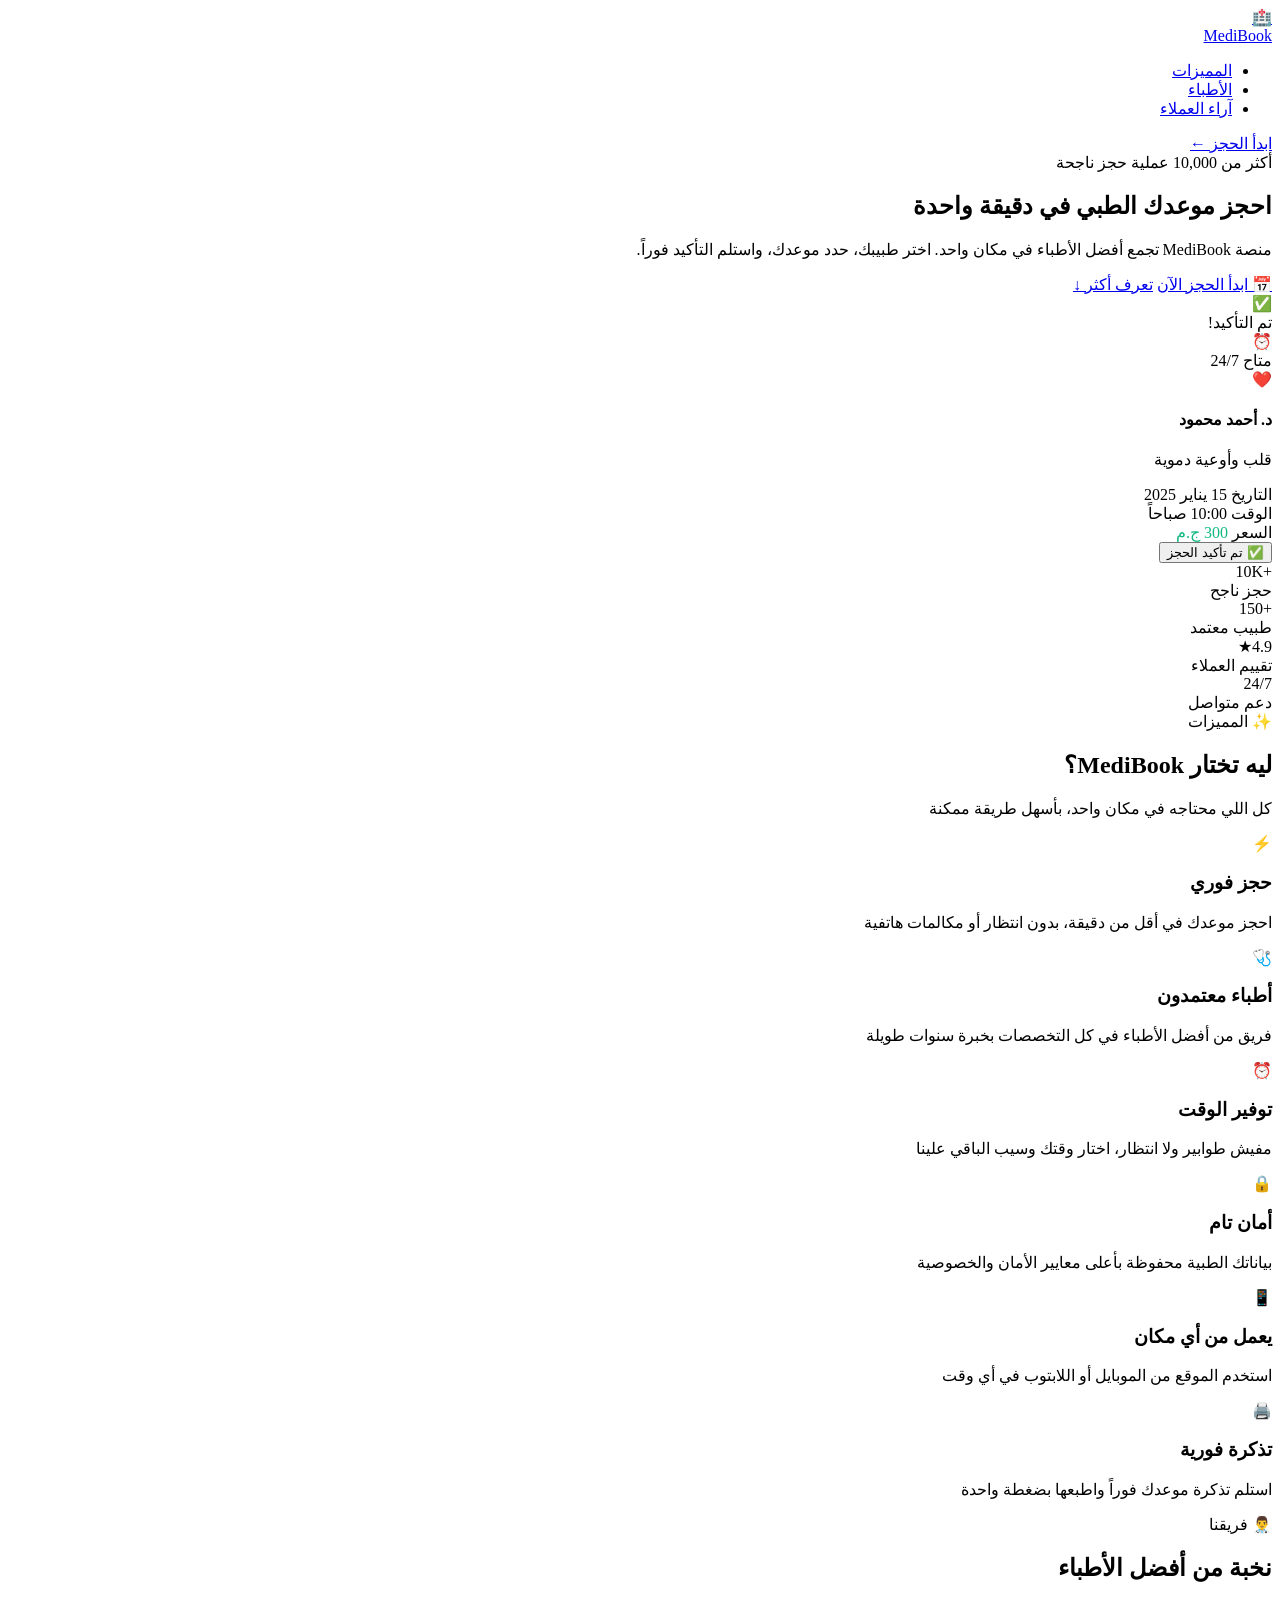
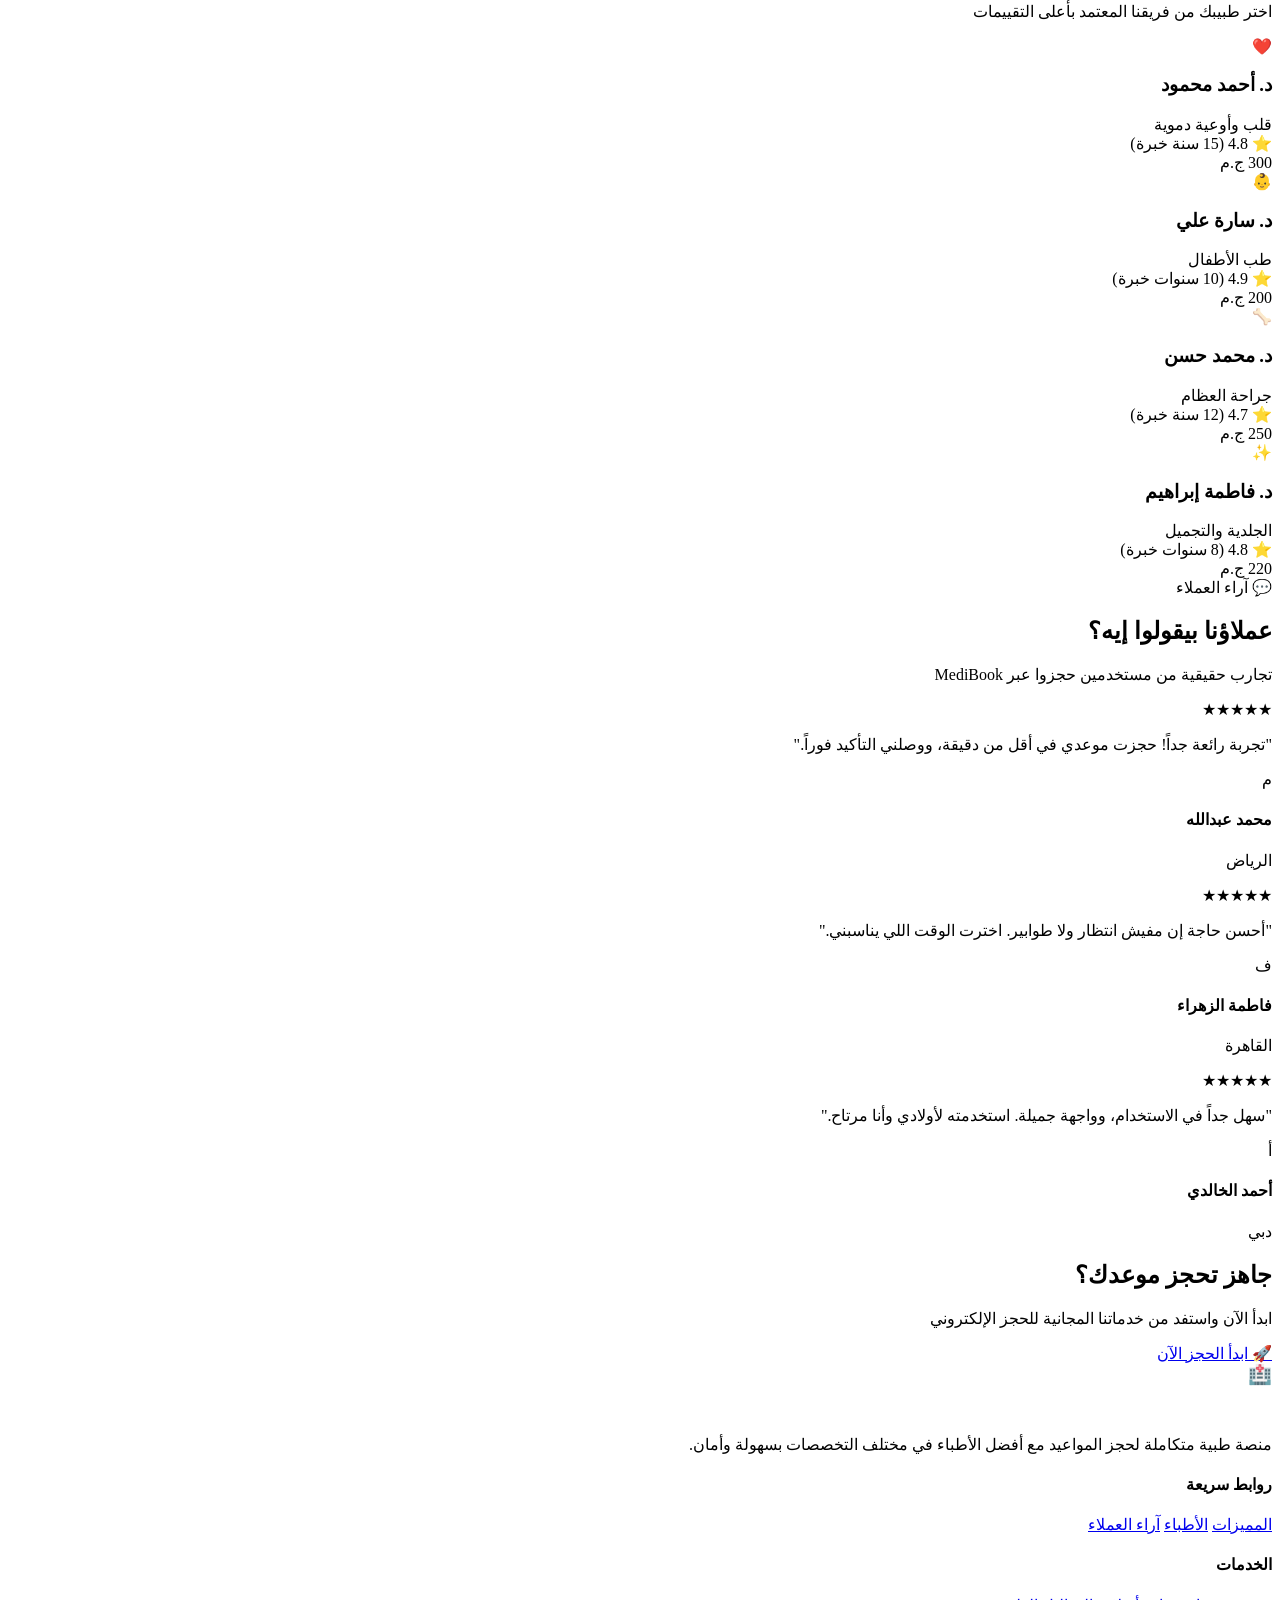
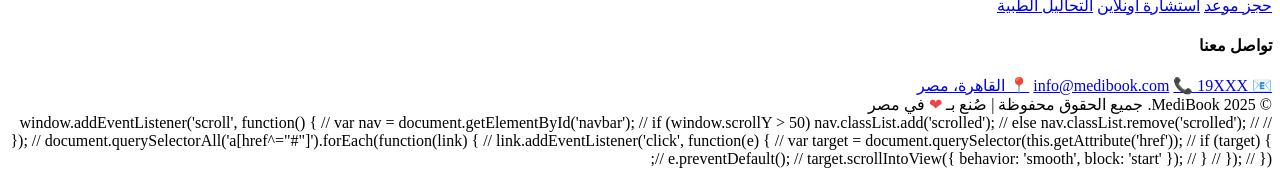
==== index.html @ c93f9eae "first upload first upload" ====
<!DOCTYPE html>
<html lang="ar" dir="rtl">
<head>
<meta charset="UTF-8">
<meta name="viewport" content="width=device-width, initial-scale=1.0">
<title>MediBook | احجز موعدك الطبي بسهولة</title>
<link href="https://fonts.googleapis.com/css2?family=Cairo:wght@400;600;700;800;900&display=swap" rel="stylesheet">
<link rel="stylesheet" href="css/style.css"> 
<!-- <style>
* { margin:0; padding:0; box-sizing:border-box; font-family:'Cairo',sans-serif; }
:root { --primary:#6366f1; --secondary:#8b5cf6; --success:#10b981; --dark:#0f172a; --gray:#64748b; }
html { scroll-behavior:smooth; }
body { background:#fff; color:var(--dark); line-height:1.7; overflow-x:hidden; }

.navbar { position:fixed; top:0; left:0; right:0; background:rgba(255,255,255,0.95); backdrop-filter:blur(20px); z-index:1000; padding:15px 0; border-bottom:1px solid rgba(0,0,0,0.05); transition:all 0.3s; }
.navbar.scrolled { padding:10px 0; box-shadow:0 4px 20px rgba(0,0,0,0.08); }
.nav-content { max-width:1200px; margin:0 auto; padding:0 20px; display:flex; justify-content:space-between; align-items:center; }
.logo { display:flex; align-items:center; gap:10px; font-size:1.4rem; font-weight:900; color:var(--dark); text-decoration:none; }
.logo-icon { width:42px; height:42px; background:linear-gradient(135deg,var(--primary),var(--secondary)); border-radius:12px; display:flex; align-items:center; justify-content:center; font-size:1.4rem; box-shadow:0 6px 20px rgba(99,102,241,0.35); }
.nav-links { display:flex; gap:32px; list-style:none; }
.nav-links a { color:var(--gray); text-decoration:none; font-weight:600; font-size:0.95rem; transition:color 0.3s; }
.nav-links a:hover { color:var(--primary); }
.nav-btn { padding:11px 26px; background:linear-gradient(135deg,var(--primary),var(--secondary)); color:white; border:none; border-radius:12px; font-weight:700; cursor:pointer; font-family:inherit; font-size:0.9rem; transition:all 0.3s; text-decoration:none; display:inline-block; box-shadow:0 6px 20px rgba(99,102,241,0.3); }
.nav-btn:hover { transform:translateY(-2px); box-shadow:0 10px 30px rgba(99,102,241,0.45); }

.hero { padding:140px 20px 80px; background:linear-gradient(135deg,#667eea 0%,#764ba2 100%); color:white; position:relative; overflow:hidden; }
.hero::before { content:''; position:absolute; top:-50%; right:-20%; width:600px; height:600px; background:radial-gradient(circle,rgba(255,255,255,0.15),transparent 70%); border-radius:50%; }
.hero-content { max-width:1200px; margin:0 auto; display:grid; grid-template-columns:1.1fr 0.9fr; gap:60px; align-items:center; position:relative; z-index:2; }
.hero-badge { display:inline-flex; align-items:center; gap:8px; background:rgba(255,255,255,0.2); border:1px solid rgba(255,255,255,0.3); padding:8px 18px; border-radius:30px; font-size:0.85rem; font-weight:600; margin-bottom:20px; }
.hero-badge .dot { width:8px; height:8px; background:#4ade80; border-radius:50%; animation:pulse 2s infinite; }
@keyframes pulse { 0%,100%{opacity:1;box-shadow:0 0 0 0 rgba(74,222,128,0.6);} 50%{opacity:0.7;box-shadow:0 0 0 10px rgba(74,222,128,0);} }
.hero h1 { font-size:3rem; font-weight:900; line-height:1.2; margin-bottom:20px; }
.hero h1 .gradient { background:linear-gradient(135deg,#fbbf24,#f59e0b); -webkit-background-clip:text; -webkit-text-fill-color:transparent; background-clip:text; }
.hero p { font-size:1.1rem; opacity:0.95; margin-bottom:35px; max-width:500px; }
.hero-buttons { display:flex; gap:15px; flex-wrap:wrap; }
.btn-hero { padding:16px 32px; border-radius:14px; font-weight:800; font-size:1rem; cursor:pointer; font-family:inherit; transition:all 0.3s; text-decoration:none; display:inline-flex; align-items:center; gap:10px; border:none; }
.btn-hero.primary { background:white; color:var(--primary); box-shadow:0 10px 30px rgba(0,0,0,0.2); }
.btn-hero.primary:hover { transform:translateY(-4px); box-shadow:0 15px 40px rgba(0,0,0,0.3); }
.btn-hero.secondary { background:rgba(255,255,255,0.15); color:white; border:2px solid rgba(255,255,255,0.4); }
.btn-hero.secondary:hover { background:rgba(255,255,255,0.25); }
.hero-illustration { position:relative; height:450px; }
.main-card { position:absolute; top:50%; left:50%; transform:translate(-50%,-50%); background:white; border-radius:24px; padding:30px; width:340px; box-shadow:0 30px 60px rgba(0,0,0,0.3); animation:float 4s ease-in-out infinite; }
@keyframes float { 0%,100%{transform:translate(-50%,-50%) translateY(0);} 50%{transform:translate(-50%,-50%) translateY(-15px);} }
.main-card-header { display:flex; align-items:center; gap:12px; margin-bottom:20px; }
.main-card-header .icon { width:50px; height:50px; background:linear-gradient(135deg,var(--primary),var(--secondary)); border-radius:14px; display:flex; align-items:center; justify-content:center; color:white; font-size:1.5rem; }
.main-card-header h4 { color:var(--dark); font-size:1rem; font-weight:800; }
.main-card-header p { color:var(--gray); font-size:0.8rem; }
.main-card-row { display:flex; justify-content:space-between; padding:12px 0; border-bottom:1px solid #f1f5f9; font-size:0.9rem; }
.main-card-row:last-child { border:none; }
.main-card-row .lbl { color:var(--gray); font-weight:600; }
.main-card-row .val { color:var(--dark); font-weight:800; }
.main-card-btn { width:100%; padding:12px; background:linear-gradient(135deg,var(--primary),var(--secondary)); color:white; border:none; border-radius:10px; font-weight:700; cursor:pointer; margin-top:15px; font-family:inherit; }
.floating-badge { position:absolute; background:white; padding:12px 18px; border-radius:14px; box-shadow:0 15px 35px rgba(0,0,0,0.2); display:flex; align-items:center; gap:10px; font-weight:700; font-size:0.85rem; color:var(--dark); animation:float2 3s ease-in-out infinite; }
.floating-badge.top-left { top:40px; left:20px; animation-delay:-1s; }
.floating-badge.bottom-right { bottom:40px; right:20px; animation-delay:-2s; }
@keyframes float2 { 0%,100%{transform:translateY(0);} 50%{transform:translateY(-10px);} }
.floating-badge .b-icon { width:36px; height:36px; border-radius:10px; display:flex; align-items:center; justify-content:center; font-size:1.2rem; }
.b-icon.green { background:#d1fae5; }
.b-icon.blue { background:#dbeafe; }

.stats-bar { background:white; padding:50px 20px; margin-top:-50px; position:relative; z-index:10; }
.stats-content { max-width:1100px; margin:0 auto; background:white; border-radius:24px; box-shadow:0 20px 60px rgba(0,0,0,0.1); padding:40px; display:grid; grid-template-columns:repeat(auto-fit,minmax(150px,1fr)); gap:30px; }
.stat-item { text-align:center; }
.stat-item .num { font-size:2.5rem; font-weight:900; background:linear-gradient(135deg,var(--primary),var(--secondary)); -webkit-background-clip:text; -webkit-text-fill-color:transparent; background-clip:text; line-height:1.2; }
.stat-item .lbl { color:var(--gray); font-size:0.9rem; font-weight:600; margin-top:5px; }

.section { padding:80px 20px; max-width:1200px; margin:0 auto; }
.section-header { text-align:center; margin-bottom:60px; }
.section-tag { display:inline-block; padding:6px 18px; background:rgba(99,102,241,0.1); color:var(--primary); border-radius:20px; font-size:0.85rem; font-weight:700; margin-bottom:15px; }
.section-header h2 { font-size:2.2rem; font-weight:900; color:var(--dark); margin-bottom:15px; }
.section-header p { color:var(--gray); font-size:1.05rem; max-width:550px; margin:0 auto; }

.features-grid { display:grid; grid-template-columns:repeat(auto-fit,minmax(280px,1fr)); gap:25px; }
.feature-card { background:white; border-radius:20px; padding:32px 28px; transition:all 0.4s; border:2px solid #f1f5f9; position:relative; overflow:hidden; }
.feature-card::before { content:''; position:absolute; top:0; left:0; right:0; height:4px; background:linear-gradient(90deg,var(--primary),var(--secondary)); transform:scaleX(0); transition:transform 0.4s; }
.feature-card:hover { transform:translateY(-8px); box-shadow:0 25px 50px rgba(0,0,0,0.1); border-color:transparent; }
.feature-card:hover::before { transform:scaleX(1); }
.feature-icon { width:65px; height:65px; border-radius:18px; display:flex; align-items:center; justify-content:center; font-size:1.8rem; margin-bottom:20px; }
.feature-icon.purple { background:rgba(99,102,241,0.12); }
.feature-icon.green { background:rgba(16,185,129,0.12); }
.feature-icon.orange { background:rgba(245,158,11,0.12); }
.feature-icon.pink { background:rgba(236,72,153,0.12); }
.feature-icon.blue { background:rgba(59,130,246,0.12); }
.feature-icon.red { background:rgba(239,68,68,0.12); }
.feature-card h3 { font-size:1.2rem; font-weight:800; color:var(--dark); margin-bottom:10px; }
.feature-card p { color:var(--gray); font-size:0.95rem; line-height:1.7; }

.doctors-section { background:linear-gradient(180deg,#f8fafc,white); padding:80px 20px; }
.doctors-grid { max-width:1200px; margin:0 auto; display:grid; grid-template-columns:repeat(auto-fit,minmax(230px,1fr)); gap:20px; }
.doctor-card-landing { background:white; border-radius:20px; padding:25px; text-align:center; box-shadow:0 4px 20px rgba(0,0,0,0.06); transition:all 0.4s; border:2px solid transparent; }
.doctor-card-landing:hover { transform:translateY(-8px); box-shadow:0 25px 50px rgba(99,102,241,0.15); border-color:var(--primary); }
.doc-avatar-landing { width:90px; height:90px; border-radius:50%; background:linear-gradient(135deg,var(--primary),var(--secondary)); color:white; display:flex; align-items:center; justify-content:center; font-size:2.5rem; margin:0 auto 18px; box-shadow:0 10px 25px rgba(99,102,241,0.3); }
.doctor-card-landing h3 { font-size:1.1rem; font-weight:800; margin-bottom:6px; color:var(--dark); }
.doctor-card-landing .spec { color:var(--primary); font-size:0.85rem; font-weight:700; background:rgba(99,102,241,0.1); padding:4px 14px; border-radius:20px; display:inline-block; margin-bottom:12px; }
.doctor-card-landing .rating { color:#f59e0b; font-weight:700; font-size:0.9rem; margin-bottom:8px; }
.doctor-card-landing .price { color:var(--success); font-weight:900; font-size:1.2rem; padding-top:12px; border-top:1px dashed #e2e8f0; }

.testimonials-section { padding:80px 20px; background:linear-gradient(135deg,#667eea 0%,#764ba2 100%); color:white; }
.testimonials-section .section-tag { background:rgba(255,255,255,0.2); color:white; }
.testimonials-section h2 { color:white; }
.testimonials-section p { color:rgba(255,255,255,0.9); }
.testimonials-grid { max-width:1200px; margin:0 auto; display:grid; grid-template-columns:repeat(auto-fit,minmax(280px,1fr)); gap:25px; }
.testimonial-card { background:rgba(255,255,255,0.1); backdrop-filter:blur(20px); border:1px solid rgba(255,255,255,0.2); border-radius:20px; padding:28px; transition:all 0.3s; }
.testimonial-card:hover { background:rgba(255,255,255,0.15); transform:translateY(-5px); }
.stars { color:#fbbf24; font-size:1.2rem; margin-bottom:15px; }
.testimonial-card p { color:rgba(255,255,255,0.95); font-size:0.95rem; line-height:1.8; margin-bottom:20px; }
.testimonial-author { display:flex; align-items:center; gap:12px; padding-top:18px; border-top:1px solid rgba(255,255,255,0.15); }
.author-avatar { width:48px; height:48px; border-radius:50%; background:rgba(255,255,255,0.25); display:flex; align-items:center; justify-content:center; font-weight:800; font-size:1.1rem; }
.author-info h4 { color:white; font-size:0.95rem; font-weight:700; }
.author-info p { color:rgba(255,255,255,0.7); font-size:0.8rem; }

.cta-section { padding:100px 20px; text-align:center; background:white; }
.cta-content { max-width:700px; margin:0 auto; }
.cta-section h2 { font-size:2.5rem; font-weight:900; margin-bottom:20px; color:var(--dark); }
.cta-section p { color:var(--gray); font-size:1.1rem; margin-bottom:40px; }
.cta-btn { padding:20px 50px; background:linear-gradient(135deg,var(--primary),var(--secondary)); color:white; border:none; border-radius:16px; font-size:1.15rem; font-weight:800; cursor:pointer; font-family:inherit; transition:all 0.3s; text-decoration:none; display:inline-flex; align-items:center; gap:12px; box-shadow:0 15px 40px rgba(99,102,241,0.4); }
.cta-btn:hover { transform:translateY(-5px); box-shadow:0 25px 60px rgba(99,102,241,0.55); }

footer { background:var(--dark); color:white; padding:60px 20px 30px; }
.footer-content { max-width:1200px; margin:0 auto; display:grid; grid-template-columns:2fr 1fr 1fr 1fr; gap:40px; margin-bottom:40px; }
.footer-col h4 { font-size:1.1rem; font-weight:800; margin-bottom:20px; }
.footer-col p, .footer-col a { color:#94a3b8; font-size:0.9rem; line-height:2; text-decoration:none; display:block; transition:color 0.3s; }
.footer-col a:hover { color:var(--primary); }
.footer-bottom { border-top:1px solid #1e293b; padding-top:25px; text-align:center; color:#64748b; font-size:0.9rem; }

@media (max-width:900px) {
  .hero-content { grid-template-columns:1fr; text-align:center; }
  .hero h1 { font-size:2.2rem; }
  .hero p { margin:0 auto 30px; }
  .hero-buttons { justify-content:center; }
  .hero-illustration { height:350px; margin-top:40px; }
  .footer-content { grid-template-columns:1fr 1fr; }
  .nav-links { display:none; }
  .section-header h2 { font-size:1.6rem; }
  .cta-section h2 { font-size:1.7rem; }
}
@media (max-width:500px) {
  .hero h1 { font-size:1.8rem; }
  .footer-content { grid-template-columns:1fr; text-align:center; }
  .main-card { width:280px; padding:20px; }
}
</style> -->
</head>
<body>

<nav class="navbar" id="navbar">
  <div class="nav-content">
    <a href="#" class="logo">
      <div class="logo-icon">🏥</div>
      <span>MediBook</span>
    </a>
    <ul class="nav-links">
      <li><a href="#features">المميزات</a></li>
      <li><a href="#doctors">الأطباء</a></li>
      <li><a href="#testimonials">آراء العملاء</a></li>
    </ul>
    <a href="app.html" class="nav-btn">ابدأ الحجز ←</a>
  </div>
</nav>

<section class="hero">
  <div class="hero-content">
    <div>
      <div class="hero-badge">
        <span class="dot"></span>
        <span>أكثر من 10,000 عملية حجز ناجحة</span>
      </div>
      <h1>احجز موعدك الطبي <span class="gradient">في دقيقة واحدة</span></h1>
      <p>منصة MediBook تجمع أفضل الأطباء في مكان واحد. اختر طبيبك، حدد موعدك، واستلم التأكيد فوراً.</p>
      <div class="hero-buttons">
        <a href="app.html" class="btn-hero primary">📅 ابدأ الحجز الآن</a>
        <a href="#features" class="btn-hero secondary">تعرف أكثر ↓</a>
      </div>
    </div>
    <div class="hero-illustration">
      <div class="floating-badge top-left">
        <div class="b-icon green">✅</div>
        <div>تم التأكيد!</div>
      </div>
      <div class="floating-badge bottom-right">
        <div class="b-icon blue">⏰</div>
        <div>متاح 24/7</div>
      </div>
      <div class="main-card">
        <div class="main-card-header">
          <div class="icon">❤️</div>
          <div>
            <h4>د. أحمد محمود</h4>
            <p>قلب وأوعية دموية</p>
          </div>
        </div>
        <div class="main-card-row">
          <span class="lbl">التاريخ</span>
          <span class="val">15 يناير 2025</span>
        </div>
        <div class="main-card-row">
          <span class="lbl">الوقت</span>
          <span class="val">10:00 صباحاً</span>
        </div>
        <div class="main-card-row">
          <span class="lbl">السعر</span>
          <span class="val" style="color:#10b981">300 ج.م</span>
        </div>
        <button class="main-card-btn">✅ تم تأكيد الحجز</button>
      </div>
    </div>
  </div>
</section>

<div class="stats-bar">
  <div class="stats-content">
    <div class="stat-item"><div class="num">+10K</div><div class="lbl">حجز ناجح</div></div>
    <div class="stat-item"><div class="num">+150</div><div class="lbl">طبيب معتمد</div></div>
    <div class="stat-item"><div class="num">4.9★</div><div class="lbl">تقييم العملاء</div></div>
    <div class="stat-item"><div class="num">24/7</div><div class="lbl">دعم متواصل</div></div>
  </div>
</div>

<section class="section" id="features">
  <div class="section-header">
    <span class="section-tag">✨ المميزات</span>
    <h2>ليه تختار MediBook؟</h2>
    <p>كل اللي محتاجه في مكان واحد، بأسهل طريقة ممكنة</p>
  </div>
  <div class="features-grid">
    <div class="feature-card">
      <div class="feature-icon purple">⚡</div>
      <h3>حجز فوري</h3>
      <p>احجز موعدك في أقل من دقيقة، بدون انتظار أو مكالمات هاتفية</p>
    </div>
    <div class="feature-card">
      <div class="feature-icon green">🩺</div>
      <h3>أطباء معتمدون</h3>
      <p>فريق من أفضل الأطباء في كل التخصصات بخبرة سنوات طويلة</p>
    </div>
    <div class="feature-card">
      <div class="feature-icon orange">⏰</div>
      <h3>توفير الوقت</h3>
      <p>مفيش طوابير ولا انتظار، اختار وقتك وسيب الباقي علينا</p>
    </div>
    <div class="feature-card">
      <div class="feature-icon pink">🔒</div>
      <h3>أمان تام</h3>
      <p>بياناتك الطبية محفوظة بأعلى معايير الأمان والخصوصية</p>
    </div>
    <div class="feature-card">
      <div class="feature-icon blue">📱</div>
      <h3>يعمل من أي مكان</h3>
      <p>استخدم الموقع من الموبايل أو اللابتوب في أي وقت</p>
    </div>
    <div class="feature-card">
      <div class="feature-icon red">🖨️</div>
      <h3>تذكرة فورية</h3>
      <p>استلم تذكرة موعدك فوراً واطبعها بضغطة واحدة</p>
    </div>
  </div>
</section>

<section class="doctors-section" id="doctors">
  <div class="section-header">
    <span class="section-tag">👨‍⚕️ فريقنا</span>
    <h2>نخبة من أفضل الأطباء</h2>
    <p>اختر طبيبك من فريقنا المعتمد بأعلى التقييمات</p>
  </div>
  <div class="doctors-grid">
    <div class="doctor-card-landing">
      <div class="doc-avatar-landing">❤️</div>
      <h3>د. أحمد محمود</h3>
      <div class="spec">قلب وأوعية دموية</div>
      <div class="rating">⭐ 4.8 (15 سنة خبرة)</div>
      <div class="price">300 ج.م</div>
    </div>
    <div class="doctor-card-landing">
      <div class="doc-avatar-landing">👶</div>
      <h3>د. سارة علي</h3>
      <div class="spec">طب الأطفال</div>
      <div class="rating">⭐ 4.9 (10 سنوات خبرة)</div>
      <div class="price">200 ج.م</div>
    </div>
    <div class="doctor-card-landing">
      <div class="doc-avatar-landing">🦴</div>
      <h3>د. محمد حسن</h3>
      <div class="spec">جراحة العظام</div>
      <div class="rating">⭐ 4.7 (12 سنة خبرة)</div>
      <div class="price">250 ج.م</div>
    </div>
    <div class="doctor-card-landing">
      <div class="doc-avatar-landing">✨</div>
      <h3>د. فاطمة إبراهيم</h3>
      <div class="spec">الجلدية والتجميل</div>
      <div class="rating">⭐ 4.8 (8 سنوات خبرة)</div>
      <div class="price">220 ج.م</div>
    </div>
  </div>
</section>

<section class="testimonials-section" id="testimonials">
  <div class="section-header">
    <span class="section-tag">💬 آراء العملاء</span>
    <h2>عملاؤنا بيقولوا إيه؟</h2>
    <p>تجارب حقيقية من مستخدمين حجزوا عبر MediBook</p>
  </div>
  <div class="testimonials-grid">
    <div class="testimonial-card">
      <div class="stars">★★★★★</div>
      <p>"تجربة رائعة جداً! حجزت موعدي في أقل من دقيقة، ووصلني التأكيد فوراً."</p>
      <div class="testimonial-author">
        <div class="author-avatar">م</div>
        <div class="author-info">
          <h4>محمد عبدالله</h4>
          <p>الرياض</p>
        </div>
      </div>
    </div>
    <div class="testimonial-card">
      <div class="stars">★★★★★</div>
      <p>"أحسن حاجة إن مفيش انتظار ولا طوابير. اخترت الوقت اللي يناسبني."</p>
      <div class="testimonial-author">
        <div class="author-avatar">ف</div>
        <div class="author-info">
          <h4>فاطمة الزهراء</h4>
          <p>القاهرة</p>
        </div>
      </div>
    </div>
    <div class="testimonial-card">
      <div class="stars">★★★★★</div>
      <p>"سهل جداً في الاستخدام، وواجهة جميلة. استخدمته لأولادي وأنا مرتاح."</p>
      <div class="testimonial-author">
        <div class="author-avatar">أ</div>
        <div class="author-info">
          <h4>أحمد الخالدي</h4>
          <p>دبي</p>
        </div>
      </div>
    </div>
  </div>
</section>

<section class="cta-section">
  <div class="cta-content">
    <h2>جاهز تحجز موعدك؟</h2>
    <p>ابدأ الآن واستفد من خدماتنا المجانية للحجز الإلكتروني</p>
    <a href="app.html" class="cta-btn">🚀 ابدأ الحجز الآن</a>
  </div>
</section>

<footer>
  <div class="footer-content">
    <div class="footer-col">
      <div class="logo" style="color:white;margin-bottom:15px;">
        <div class="logo-icon" style="width:38px;height:38px;font-size:1.2rem;">🏥</div>
        <span>MediBook</span>
      </div>
      <p>منصة طبية متكاملة لحجز المواعيد مع أفضل الأطباء في مختلف التخصصات بسهولة وأمان.</p>
    </div>
    <div class="footer-col">
      <h4>روابط سريعة</h4>
      <a href="#features">المميزات</a>
      <a href="#doctors">الأطباء</a>
      <a href="#testimonials">آراء العملاء</a>
    </div>
    <div class="footer-col">
      <h4>الخدمات</h4>
      <a href="#">حجز موعد</a>
      <a href="#">استشارة أونلاين</a>
      <a href="#">التحاليل الطبية</a>
    </div>
    <div class="footer-col">
      <h4>تواصل معنا</h4>
      <a href="#">📧 info@medibook.com</a>
      <a href="#">📞 19XXX</a>
      <a href="#">📍 القاهرة، مصر</a>
    </div>
  </div>
  <div class="footer-bottom">
    © 2025 MediBook. جميع الحقوق محفوظة | صُنع بـ <span style="color:#ef4444;">❤</span> في مصر
  </div>
</footer>

<script src="js/app.js"></script>

// window.addEventListener('scroll', function() {
//   var nav = document.getElementById('navbar');
//   if (window.scrollY > 50) nav.classList.add('scrolled');
//   else nav.classList.remove('scrolled');
// });

// document.querySelectorAll('a[href^="#"]').forEach(function(link) {
//   link.addEventListener('click', function(e) {
//     var target = document.querySelector(this.getAttribute('href'));
//     if (target) {
//       e.preventDefault();
//       target.scrollIntoView({ behavior: 'smooth', block: 'start' });
//     }
//   });
// });


</body>
</html>
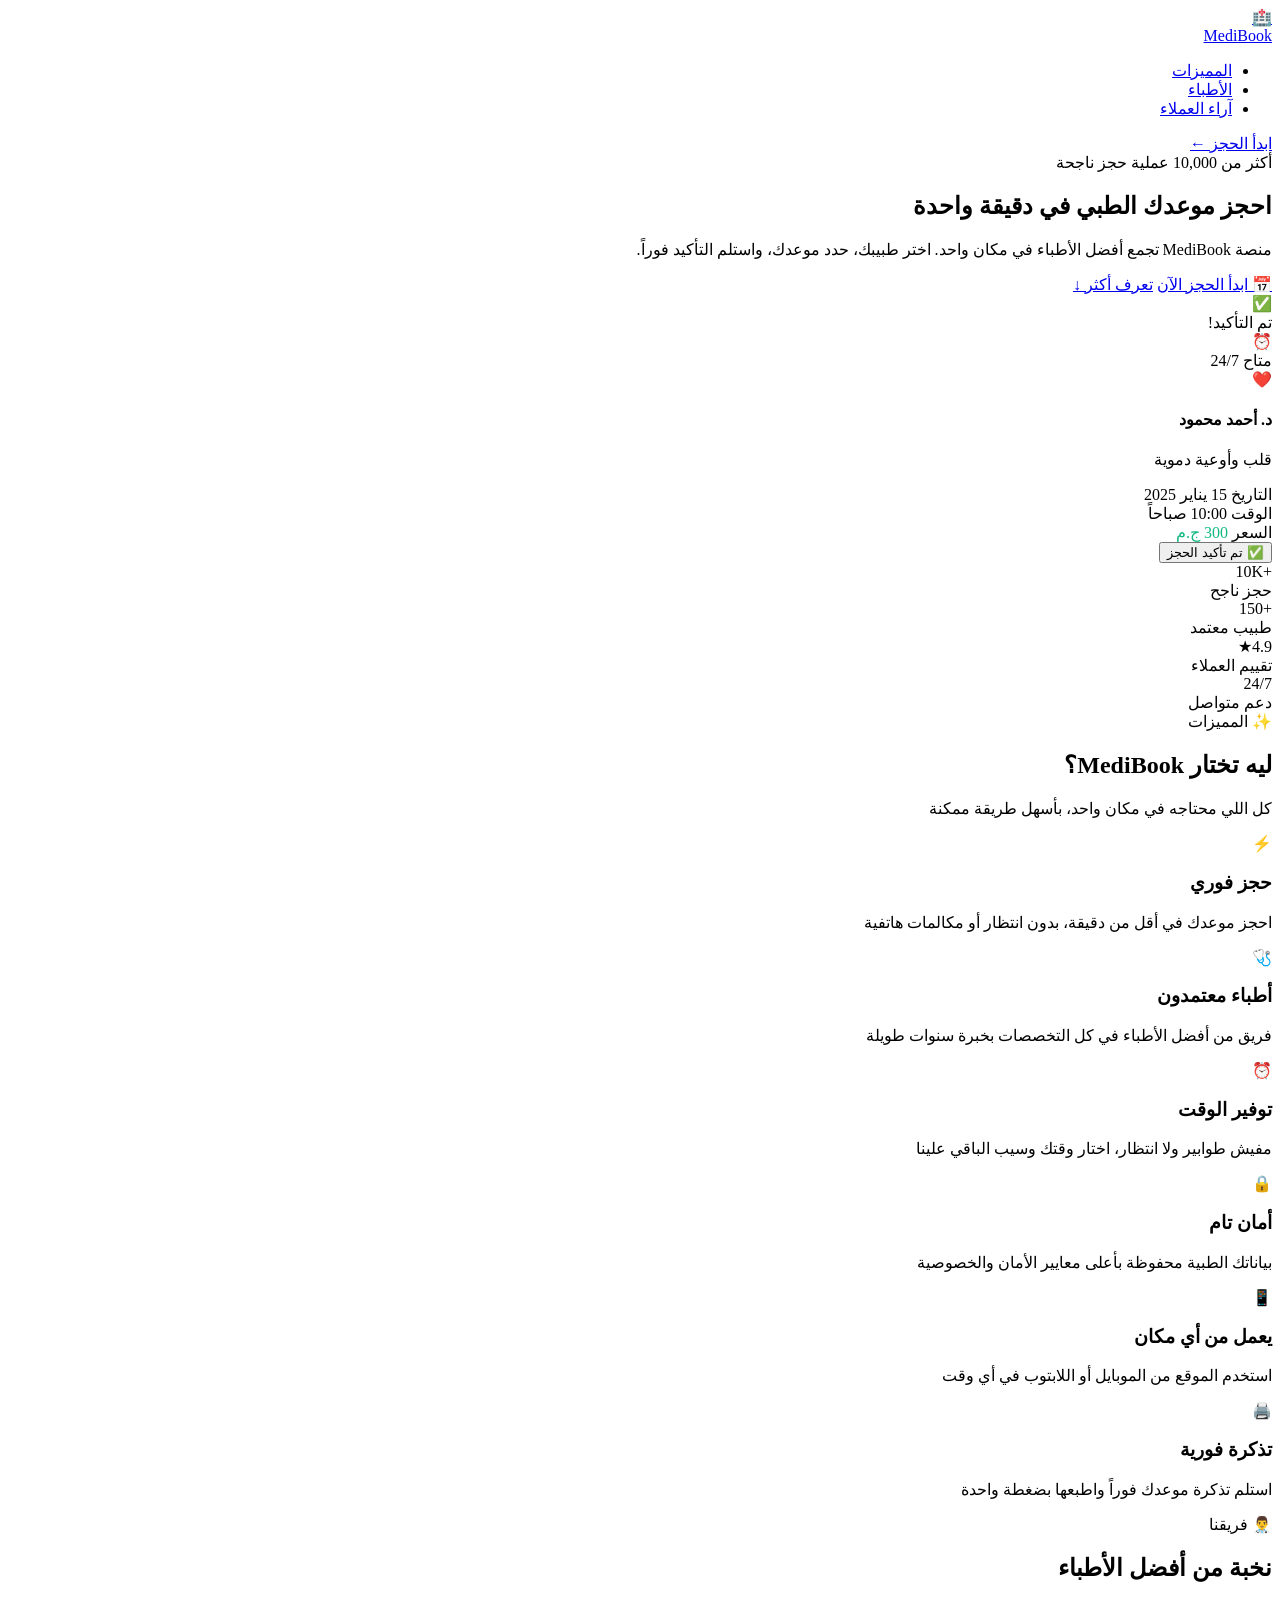
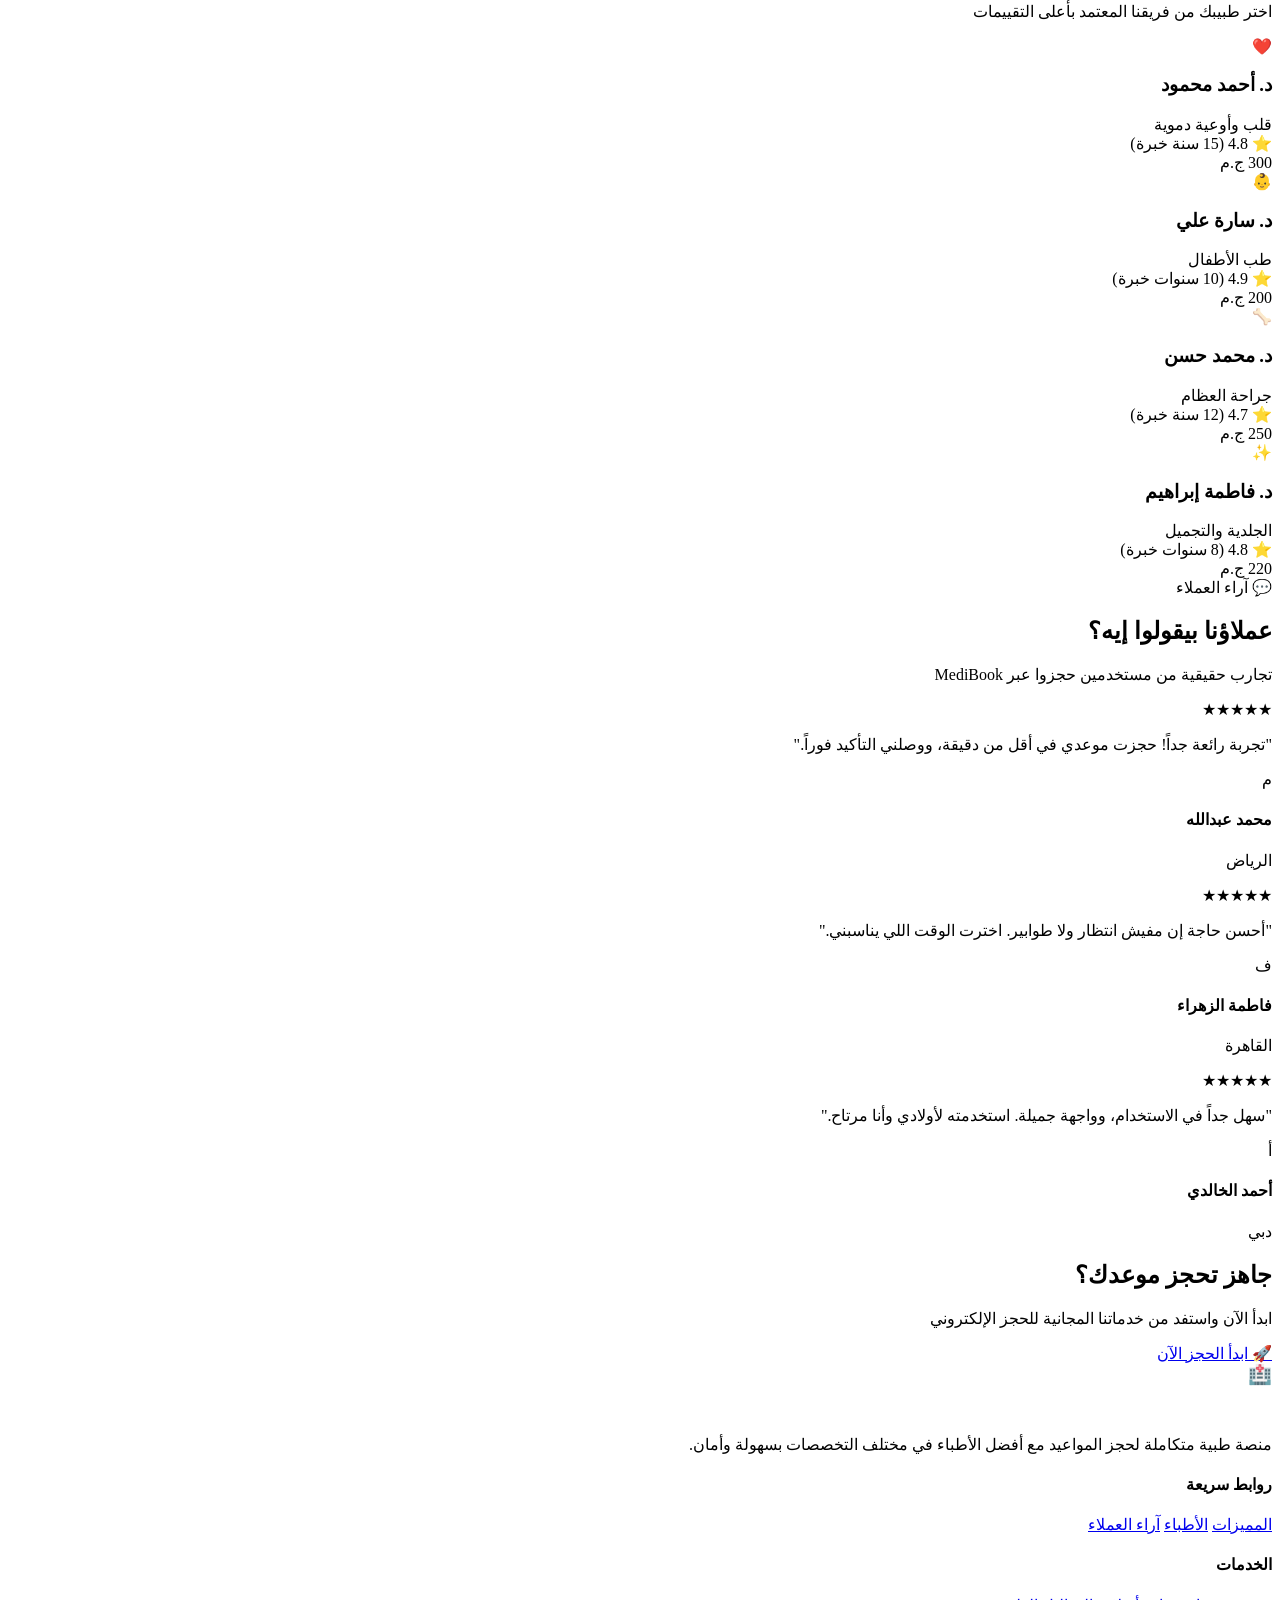
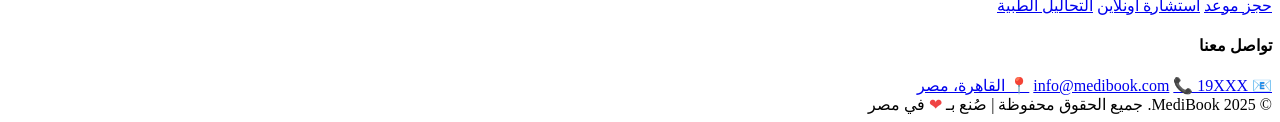
==== commit 36504b2b: "Add files via upload Added new files" ====
--- a/index.html
+++ b/index.html
@@ -6,140 +6,7 @@
 <title>MediBook | احجز موعدك الطبي بسهولة</title>
 <link href="https://fonts.googleapis.com/css2?family=Cairo:wght@400;600;700;800;900&display=swap" rel="stylesheet">
 <link rel="stylesheet" href="css/style.css"> 
-<!-- <style>
-* { margin:0; padding:0; box-sizing:border-box; font-family:'Cairo',sans-serif; }
-:root { --primary:#6366f1; --secondary:#8b5cf6; --success:#10b981; --dark:#0f172a; --gray:#64748b; }
-html { scroll-behavior:smooth; }
-body { background:#fff; color:var(--dark); line-height:1.7; overflow-x:hidden; }
-
-.navbar { position:fixed; top:0; left:0; right:0; background:rgba(255,255,255,0.95); backdrop-filter:blur(20px); z-index:1000; padding:15px 0; border-bottom:1px solid rgba(0,0,0,0.05); transition:all 0.3s; }
-.navbar.scrolled { padding:10px 0; box-shadow:0 4px 20px rgba(0,0,0,0.08); }
-.nav-content { max-width:1200px; margin:0 auto; padding:0 20px; display:flex; justify-content:space-between; align-items:center; }
-.logo { display:flex; align-items:center; gap:10px; font-size:1.4rem; font-weight:900; color:var(--dark); text-decoration:none; }
-.logo-icon { width:42px; height:42px; background:linear-gradient(135deg,var(--primary),var(--secondary)); border-radius:12px; display:flex; align-items:center; justify-content:center; font-size:1.4rem; box-shadow:0 6px 20px rgba(99,102,241,0.35); }
-.nav-links { display:flex; gap:32px; list-style:none; }
-.nav-links a { color:var(--gray); text-decoration:none; font-weight:600; font-size:0.95rem; transition:color 0.3s; }
-.nav-links a:hover { color:var(--primary); }
-.nav-btn { padding:11px 26px; background:linear-gradient(135deg,var(--primary),var(--secondary)); color:white; border:none; border-radius:12px; font-weight:700; cursor:pointer; font-family:inherit; font-size:0.9rem; transition:all 0.3s; text-decoration:none; display:inline-block; box-shadow:0 6px 20px rgba(99,102,241,0.3); }
-.nav-btn:hover { transform:translateY(-2px); box-shadow:0 10px 30px rgba(99,102,241,0.45); }
-
-.hero { padding:140px 20px 80px; background:linear-gradient(135deg,#667eea 0%,#764ba2 100%); color:white; position:relative; overflow:hidden; }
-.hero::before { content:''; position:absolute; top:-50%; right:-20%; width:600px; height:600px; background:radial-gradient(circle,rgba(255,255,255,0.15),transparent 70%); border-radius:50%; }
-.hero-content { max-width:1200px; margin:0 auto; display:grid; grid-template-columns:1.1fr 0.9fr; gap:60px; align-items:center; position:relative; z-index:2; }
-.hero-badge { display:inline-flex; align-items:center; gap:8px; background:rgba(255,255,255,0.2); border:1px solid rgba(255,255,255,0.3); padding:8px 18px; border-radius:30px; font-size:0.85rem; font-weight:600; margin-bottom:20px; }
-.hero-badge .dot { width:8px; height:8px; background:#4ade80; border-radius:50%; animation:pulse 2s infinite; }
-@keyframes pulse { 0%,100%{opacity:1;box-shadow:0 0 0 0 rgba(74,222,128,0.6);} 50%{opacity:0.7;box-shadow:0 0 0 10px rgba(74,222,128,0);} }
-.hero h1 { font-size:3rem; font-weight:900; line-height:1.2; margin-bottom:20px; }
-.hero h1 .gradient { background:linear-gradient(135deg,#fbbf24,#f59e0b); -webkit-background-clip:text; -webkit-text-fill-color:transparent; background-clip:text; }
-.hero p { font-size:1.1rem; opacity:0.95; margin-bottom:35px; max-width:500px; }
-.hero-buttons { display:flex; gap:15px; flex-wrap:wrap; }
-.btn-hero { padding:16px 32px; border-radius:14px; font-weight:800; font-size:1rem; cursor:pointer; font-family:inherit; transition:all 0.3s; text-decoration:none; display:inline-flex; align-items:center; gap:10px; border:none; }
-.btn-hero.primary { background:white; color:var(--primary); box-shadow:0 10px 30px rgba(0,0,0,0.2); }
-.btn-hero.primary:hover { transform:translateY(-4px); box-shadow:0 15px 40px rgba(0,0,0,0.3); }
-.btn-hero.secondary { background:rgba(255,255,255,0.15); color:white; border:2px solid rgba(255,255,255,0.4); }
-.btn-hero.secondary:hover { background:rgba(255,255,255,0.25); }
-.hero-illustration { position:relative; height:450px; }
-.main-card { position:absolute; top:50%; left:50%; transform:translate(-50%,-50%); background:white; border-radius:24px; padding:30px; width:340px; box-shadow:0 30px 60px rgba(0,0,0,0.3); animation:float 4s ease-in-out infinite; }
-@keyframes float { 0%,100%{transform:translate(-50%,-50%) translateY(0);} 50%{transform:translate(-50%,-50%) translateY(-15px);} }
-.main-card-header { display:flex; align-items:center; gap:12px; margin-bottom:20px; }
-.main-card-header .icon { width:50px; height:50px; background:linear-gradient(135deg,var(--primary),var(--secondary)); border-radius:14px; display:flex; align-items:center; justify-content:center; color:white; font-size:1.5rem; }
-.main-card-header h4 { color:var(--dark); font-size:1rem; font-weight:800; }
-.main-card-header p { color:var(--gray); font-size:0.8rem; }
-.main-card-row { display:flex; justify-content:space-between; padding:12px 0; border-bottom:1px solid #f1f5f9; font-size:0.9rem; }
-.main-card-row:last-child { border:none; }
-.main-card-row .lbl { color:var(--gray); font-weight:600; }
-.main-card-row .val { color:var(--dark); font-weight:800; }
-.main-card-btn { width:100%; padding:12px; background:linear-gradient(135deg,var(--primary),var(--secondary)); color:white; border:none; border-radius:10px; font-weight:700; cursor:pointer; margin-top:15px; font-family:inherit; }
-.floating-badge { position:absolute; background:white; padding:12px 18px; border-radius:14px; box-shadow:0 15px 35px rgba(0,0,0,0.2); display:flex; align-items:center; gap:10px; font-weight:700; font-size:0.85rem; color:var(--dark); animation:float2 3s ease-in-out infinite; }
-.floating-badge.top-left { top:40px; left:20px; animation-delay:-1s; }
-.floating-badge.bottom-right { bottom:40px; right:20px; animation-delay:-2s; }
-@keyframes float2 { 0%,100%{transform:translateY(0);} 50%{transform:translateY(-10px);} }
-.floating-badge .b-icon { width:36px; height:36px; border-radius:10px; display:flex; align-items:center; justify-content:center; font-size:1.2rem; }
-.b-icon.green { background:#d1fae5; }
-.b-icon.blue { background:#dbeafe; }
-
-.stats-bar { background:white; padding:50px 20px; margin-top:-50px; position:relative; z-index:10; }
-.stats-content { max-width:1100px; margin:0 auto; background:white; border-radius:24px; box-shadow:0 20px 60px rgba(0,0,0,0.1); padding:40px; display:grid; grid-template-columns:repeat(auto-fit,minmax(150px,1fr)); gap:30px; }
-.stat-item { text-align:center; }
-.stat-item .num { font-size:2.5rem; font-weight:900; background:linear-gradient(135deg,var(--primary),var(--secondary)); -webkit-background-clip:text; -webkit-text-fill-color:transparent; background-clip:text; line-height:1.2; }
-.stat-item .lbl { color:var(--gray); font-size:0.9rem; font-weight:600; margin-top:5px; }
-
-.section { padding:80px 20px; max-width:1200px; margin:0 auto; }
-.section-header { text-align:center; margin-bottom:60px; }
-.section-tag { display:inline-block; padding:6px 18px; background:rgba(99,102,241,0.1); color:var(--primary); border-radius:20px; font-size:0.85rem; font-weight:700; margin-bottom:15px; }
-.section-header h2 { font-size:2.2rem; font-weight:900; color:var(--dark); margin-bottom:15px; }
-.section-header p { color:var(--gray); font-size:1.05rem; max-width:550px; margin:0 auto; }
-
-.features-grid { display:grid; grid-template-columns:repeat(auto-fit,minmax(280px,1fr)); gap:25px; }
-.feature-card { background:white; border-radius:20px; padding:32px 28px; transition:all 0.4s; border:2px solid #f1f5f9; position:relative; overflow:hidden; }
-.feature-card::before { content:''; position:absolute; top:0; left:0; right:0; height:4px; background:linear-gradient(90deg,var(--primary),var(--secondary)); transform:scaleX(0); transition:transform 0.4s; }
-.feature-card:hover { transform:translateY(-8px); box-shadow:0 25px 50px rgba(0,0,0,0.1); border-color:transparent; }
-.feature-card:hover::before { transform:scaleX(1); }
-.feature-icon { width:65px; height:65px; border-radius:18px; display:flex; align-items:center; justify-content:center; font-size:1.8rem; margin-bottom:20px; }
-.feature-icon.purple { background:rgba(99,102,241,0.12); }
-.feature-icon.green { background:rgba(16,185,129,0.12); }
-.feature-icon.orange { background:rgba(245,158,11,0.12); }
-.feature-icon.pink { background:rgba(236,72,153,0.12); }
-.feature-icon.blue { background:rgba(59,130,246,0.12); }
-.feature-icon.red { background:rgba(239,68,68,0.12); }
-.feature-card h3 { font-size:1.2rem; font-weight:800; color:var(--dark); margin-bottom:10px; }
-.feature-card p { color:var(--gray); font-size:0.95rem; line-height:1.7; }
-
-.doctors-section { background:linear-gradient(180deg,#f8fafc,white); padding:80px 20px; }
-.doctors-grid { max-width:1200px; margin:0 auto; display:grid; grid-template-columns:repeat(auto-fit,minmax(230px,1fr)); gap:20px; }
-.doctor-card-landing { background:white; border-radius:20px; padding:25px; text-align:center; box-shadow:0 4px 20px rgba(0,0,0,0.06); transition:all 0.4s; border:2px solid transparent; }
-.doctor-card-landing:hover { transform:translateY(-8px); box-shadow:0 25px 50px rgba(99,102,241,0.15); border-color:var(--primary); }
-.doc-avatar-landing { width:90px; height:90px; border-radius:50%; background:linear-gradient(135deg,var(--primary),var(--secondary)); color:white; display:flex; align-items:center; justify-content:center; font-size:2.5rem; margin:0 auto 18px; box-shadow:0 10px 25px rgba(99,102,241,0.3); }
-.doctor-card-landing h3 { font-size:1.1rem; font-weight:800; margin-bottom:6px; color:var(--dark); }
-.doctor-card-landing .spec { color:var(--primary); font-size:0.85rem; font-weight:700; background:rgba(99,102,241,0.1); padding:4px 14px; border-radius:20px; display:inline-block; margin-bottom:12px; }
-.doctor-card-landing .rating { color:#f59e0b; font-weight:700; font-size:0.9rem; margin-bottom:8px; }
-.doctor-card-landing .price { color:var(--success); font-weight:900; font-size:1.2rem; padding-top:12px; border-top:1px dashed #e2e8f0; }
-
-.testimonials-section { padding:80px 20px; background:linear-gradient(135deg,#667eea 0%,#764ba2 100%); color:white; }
-.testimonials-section .section-tag { background:rgba(255,255,255,0.2); color:white; }
-.testimonials-section h2 { color:white; }
-.testimonials-section p { color:rgba(255,255,255,0.9); }
-.testimonials-grid { max-width:1200px; margin:0 auto; display:grid; grid-template-columns:repeat(auto-fit,minmax(280px,1fr)); gap:25px; }
-.testimonial-card { background:rgba(255,255,255,0.1); backdrop-filter:blur(20px); border:1px solid rgba(255,255,255,0.2); border-radius:20px; padding:28px; transition:all 0.3s; }
-.testimonial-card:hover { background:rgba(255,255,255,0.15); transform:translateY(-5px); }
-.stars { color:#fbbf24; font-size:1.2rem; margin-bottom:15px; }
-.testimonial-card p { color:rgba(255,255,255,0.95); font-size:0.95rem; line-height:1.8; margin-bottom:20px; }
-.testimonial-author { display:flex; align-items:center; gap:12px; padding-top:18px; border-top:1px solid rgba(255,255,255,0.15); }
-.author-avatar { width:48px; height:48px; border-radius:50%; background:rgba(255,255,255,0.25); display:flex; align-items:center; justify-content:center; font-weight:800; font-size:1.1rem; }
-.author-info h4 { color:white; font-size:0.95rem; font-weight:700; }
-.author-info p { color:rgba(255,255,255,0.7); font-size:0.8rem; }
-
-.cta-section { padding:100px 20px; text-align:center; background:white; }
-.cta-content { max-width:700px; margin:0 auto; }
-.cta-section h2 { font-size:2.5rem; font-weight:900; margin-bottom:20px; color:var(--dark); }
-.cta-section p { color:var(--gray); font-size:1.1rem; margin-bottom:40px; }
-.cta-btn { padding:20px 50px; background:linear-gradient(135deg,var(--primary),var(--secondary)); color:white; border:none; border-radius:16px; font-size:1.15rem; font-weight:800; cursor:pointer; font-family:inherit; transition:all 0.3s; text-decoration:none; display:inline-flex; align-items:center; gap:12px; box-shadow:0 15px 40px rgba(99,102,241,0.4); }
-.cta-btn:hover { transform:translateY(-5px); box-shadow:0 25px 60px rgba(99,102,241,0.55); }
-
-footer { background:var(--dark); color:white; padding:60px 20px 30px; }
-.footer-content { max-width:1200px; margin:0 auto; display:grid; grid-template-columns:2fr 1fr 1fr 1fr; gap:40px; margin-bottom:40px; }
-.footer-col h4 { font-size:1.1rem; font-weight:800; margin-bottom:20px; }
-.footer-col p, .footer-col a { color:#94a3b8; font-size:0.9rem; line-height:2; text-decoration:none; display:block; transition:color 0.3s; }
-.footer-col a:hover { color:var(--primary); }
-.footer-bottom { border-top:1px solid #1e293b; padding-top:25px; text-align:center; color:#64748b; font-size:0.9rem; }
-
-@media (max-width:900px) {
-  .hero-content { grid-template-columns:1fr; text-align:center; }
-  .hero h1 { font-size:2.2rem; }
-  .hero p { margin:0 auto 30px; }
-  .hero-buttons { justify-content:center; }
-  .hero-illustration { height:350px; margin-top:40px; }
-  .footer-content { grid-template-columns:1fr 1fr; }
-  .nav-links { display:none; }
-  .section-header h2 { font-size:1.6rem; }
-  .cta-section h2 { font-size:1.7rem; }
-}
-@media (max-width:500px) {
-  .hero h1 { font-size:1.8rem; }
-  .footer-content { grid-template-columns:1fr; text-align:center; }
-  .main-card { width:280px; padding:20px; }
-}
-</style> -->
+
 </head>
 <body>
 
@@ -380,21 +247,7 @@
 
 <script src="js/app.js"></script>
 
-// window.addEventListener('scroll', function() {
-//   var nav = document.getElementById('navbar');
-//   if (window.scrollY > 50) nav.classList.add('scrolled');
-//   else nav.classList.remove('scrolled');
-// });
-
-// document.querySelectorAll('a[href^="#"]').forEach(function(link) {
-//   link.addEventListener('click', function(e) {
-//     var target = document.querySelector(this.getAttribute('href'));
-//     if (target) {
-//       e.preventDefault();
-//       target.scrollIntoView({ behavior: 'smooth', block: 'start' });
-//     }
-//   });
-// });
+
 
 
 </body>
